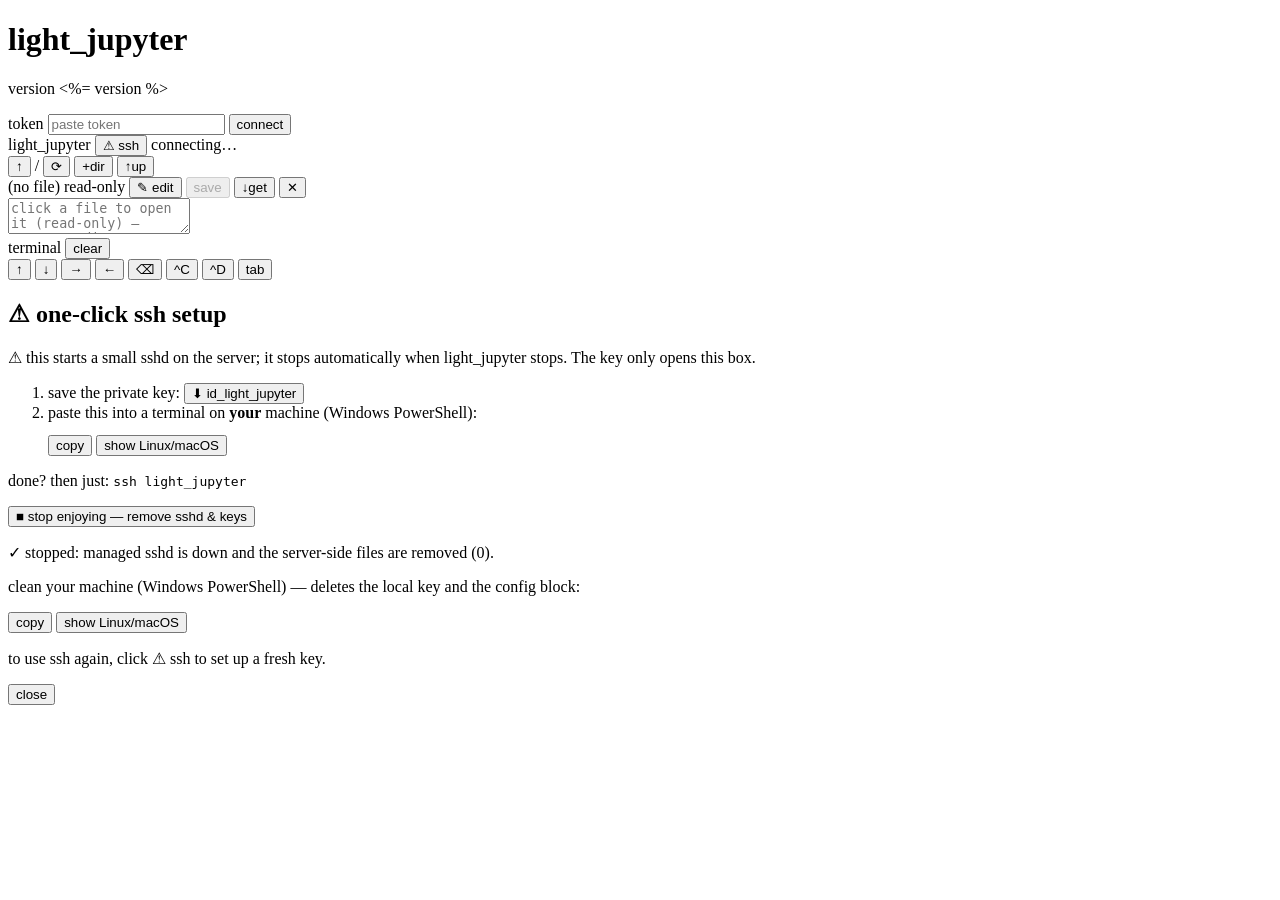
==== light_jupyter_server/light_jupyter/light_jupyter/static/index.html @ afd3eefe "anchor the legacy-dir ignore to / so the server package is tracked again" ====
<!DOCTYPE html>
<html lang="en">
<head>
<meta charset="utf-8">
<meta name="viewport" content="width=device-width,initial-scale=1">
<title>light_jupyter</title>
<link rel="stylesheet" href="/static/vendor/xterm.css">
<link rel="stylesheet" href="/static/app.css">
</head>
<body>

<div id="gate" class="gate">
  <div class="gate-card">
    <h1>light_jupyter</h1>
    <p class="sub">version <%= version %></p>
    <p id="gate-msg" class="msg"></p>
    <label>token</label>
    <input id="token-input" type="password" placeholder="paste token" autocomplete="off">
    <button id="gate-go">connect</button>
  </div>
</div>

<div id="app" class="app hidden">
  <header class="bar">
    <span class="brand">light_jupyter</span>
    <span class="spacer"></span>
    <span id="info" class="info"></span>
    <button id="enjoy" class="warn-btn" title="set up ssh for this machine — runs a small sshd on the server that stops with light_jupyter">⚠ ssh</button>
    <span id="conn" class="pill">connecting…</span>
  </header>

  <main class="main">
    <section class="pane files">
      <div class="pane-head">
        <button id="up" title="parent dir">↑</button>
        <span id="cwd" class="cwd">/</span>
        <span class="spacer"></span>
        <button id="refresh">⟳</button>
        <button id="mkdir">+dir</button>
        <button id="upload">↑up</button>
      </div>
      <div id="listing" class="listing"></div>
    </section>

    <section class="pane editor">
      <div class="pane-head">
        <span id="open-name" class="cwd">(no file)</span>
        <span id="editor-mode" class="pill readonly">read-only</span>
        <span class="spacer"></span>
        <button id="edit-toggle" title="toggle edit mode">✎ edit</button>
        <button id="save" disabled>save</button>
        <button id="download">↓get</button>
        <button id="close-file" title="close">✕</button>
      </div>
      <textarea id="editor" spellcheck="false" readonly
                placeholder="click a file to open it (read-only) — press ✎ edit to modify"></textarea>
    </section>

    <section class="pane term">
      <div class="pane-head">
        <span class="cwd">terminal</span>
        <span class="spacer"></span>
        <button id="clear">clear</button>
      </div>
      <div id="term" class="term"></div>
      <!-- only shown in the no-xterm fallback; xterm has its own key handling -->
      <div id="keys" class="keys hidden">
        <button data-k="\u001b[A">↑</button>
        <button data-k="\u001b[B">↓</button>
        <button data-k="\u001b[C">→</button>
        <button data-k="\u001b[D">←</button>
        <button data-k="\u007f">⌫</button>
        <button data-k="\u0003">^C</button>
        <button data-k="\u0004">^D</button>
        <button data-k="\t">tab</button>
      </div>
    </section>
  </main>
</div>

<input id="filepick" type="file" hidden>

<div id="enjoy-modal" class="modal hidden">
  <div class="modal-card">
    <h2><span class="warn">⚠</span> one-click ssh setup</h2>
    <p id="enjoy-msg" class="enjoy-msg"></p>
    <div id="enjoy-body" class="hidden">
      <p class="dim">⚠ this starts a small sshd on the server; it stops
         automatically when light_jupyter stops. The key only opens this box.</p>
      <ol>
        <li>save the private key:
          <button id="enjoy-dl">⬇ id_light_jupyter</button></li>
        <li>paste this into a terminal on <b>your</b> machine
            (<span id="enjoy-os">Windows PowerShell</span>):
          <pre id="enjoy-cmd" class="cmdbox"></pre>
          <button id="enjoy-copy">copy</button>
          <button id="enjoy-sys">show Linux/macOS</button></li>
      </ol>
      <p>done? then just: <code id="enjoy-hint" class="hint">ssh light_jupyter</code></p>
      <button id="enjoy-stop" class="danger">■ stop enjoying — remove sshd &amp; keys</button>
    </div>
    <div id="enjoy-undo" class="hidden">
      <p class="ok-msg">✓ stopped: managed sshd is down and the server-side
         files are removed (<span id="enjoy-removed">0</span>).</p>
      <p>clean your machine (<span id="enjoy-undo-os">Windows PowerShell</span>)
         — deletes the local key and the config block:</p>
      <pre id="enjoy-undo-cmd" class="cmdbox"></pre>
      <button id="enjoy-undo-copy">copy</button>
      <button id="enjoy-undo-sys">show Linux/macOS</button>
      <p class="dim">to use ssh again, click ⚠ ssh to set up a fresh key.</p>
    </div>
    <button id="enjoy-close">close</button>
  </div>
</div>

<script src="/static/vendor/xterm.js"></script>
<script src="/static/app.js"></script>
</body>
</html>
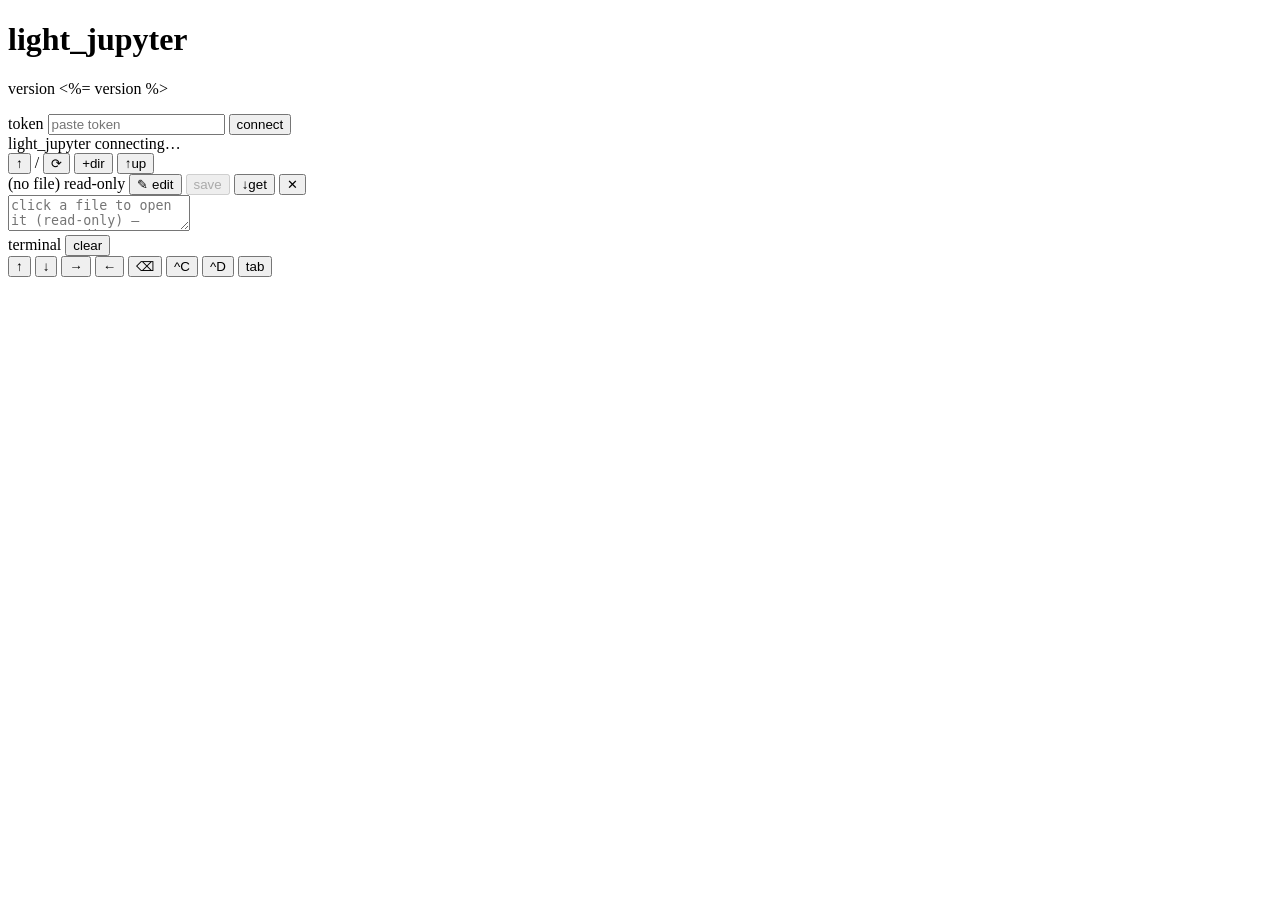
==== commit 4196f4f0: "v1.1.0 — drop --enjoy entirely; Windows-only client The sshd side of --enjoy is gone: enjoy.py, the " ====
--- a/light_jupyter_server/light_jupyter/light_jupyter/static/index.html
+++ b/light_jupyter_server/light_jupyter/light_jupyter/static/index.html
@@ -25,7 +25,6 @@
     <span class="brand">light_jupyter</span>
     <span class="spacer"></span>
     <span id="info" class="info"></span>
-    <button id="enjoy" class="warn-btn" title="set up ssh for this machine — runs a small sshd on the server that stops with light_jupyter">⚠ ssh</button>
     <span id="conn" class="pill">connecting…</span>
   </header>
 
@@ -80,38 +79,6 @@
 
 <input id="filepick" type="file" hidden>
 
-<div id="enjoy-modal" class="modal hidden">
-  <div class="modal-card">
-    <h2><span class="warn">⚠</span> one-click ssh setup</h2>
-    <p id="enjoy-msg" class="enjoy-msg"></p>
-    <div id="enjoy-body" class="hidden">
-      <p class="dim">⚠ this starts a small sshd on the server; it stops
-         automatically when light_jupyter stops. The key only opens this box.</p>
-      <ol>
-        <li>save the private key:
-          <button id="enjoy-dl">⬇ id_light_jupyter</button></li>
-        <li>paste this into a terminal on <b>your</b> machine
-            (<span id="enjoy-os">Windows PowerShell</span>):
-          <pre id="enjoy-cmd" class="cmdbox"></pre>
-          <button id="enjoy-copy">copy</button>
-          <button id="enjoy-sys">show Linux/macOS</button></li>
-      </ol>
-      <p>done? then just: <code id="enjoy-hint" class="hint">ssh light_jupyter</code></p>
-      <button id="enjoy-stop" class="danger">■ stop enjoying — remove sshd &amp; keys</button>
-    </div>
-    <div id="enjoy-undo" class="hidden">
-      <p class="ok-msg">✓ stopped: managed sshd is down and the server-side
-         files are removed (<span id="enjoy-removed">0</span>).</p>
-      <p>clean your machine (<span id="enjoy-undo-os">Windows PowerShell</span>)
-         — deletes the local key and the config block:</p>
-      <pre id="enjoy-undo-cmd" class="cmdbox"></pre>
-      <button id="enjoy-undo-copy">copy</button>
-      <button id="enjoy-undo-sys">show Linux/macOS</button>
-      <p class="dim">to use ssh again, click ⚠ ssh to set up a fresh key.</p>
-    </div>
-    <button id="enjoy-close">close</button>
-  </div>
-</div>
 
 <script src="/static/vendor/xterm.js"></script>
 <script src="/static/app.js"></script>
